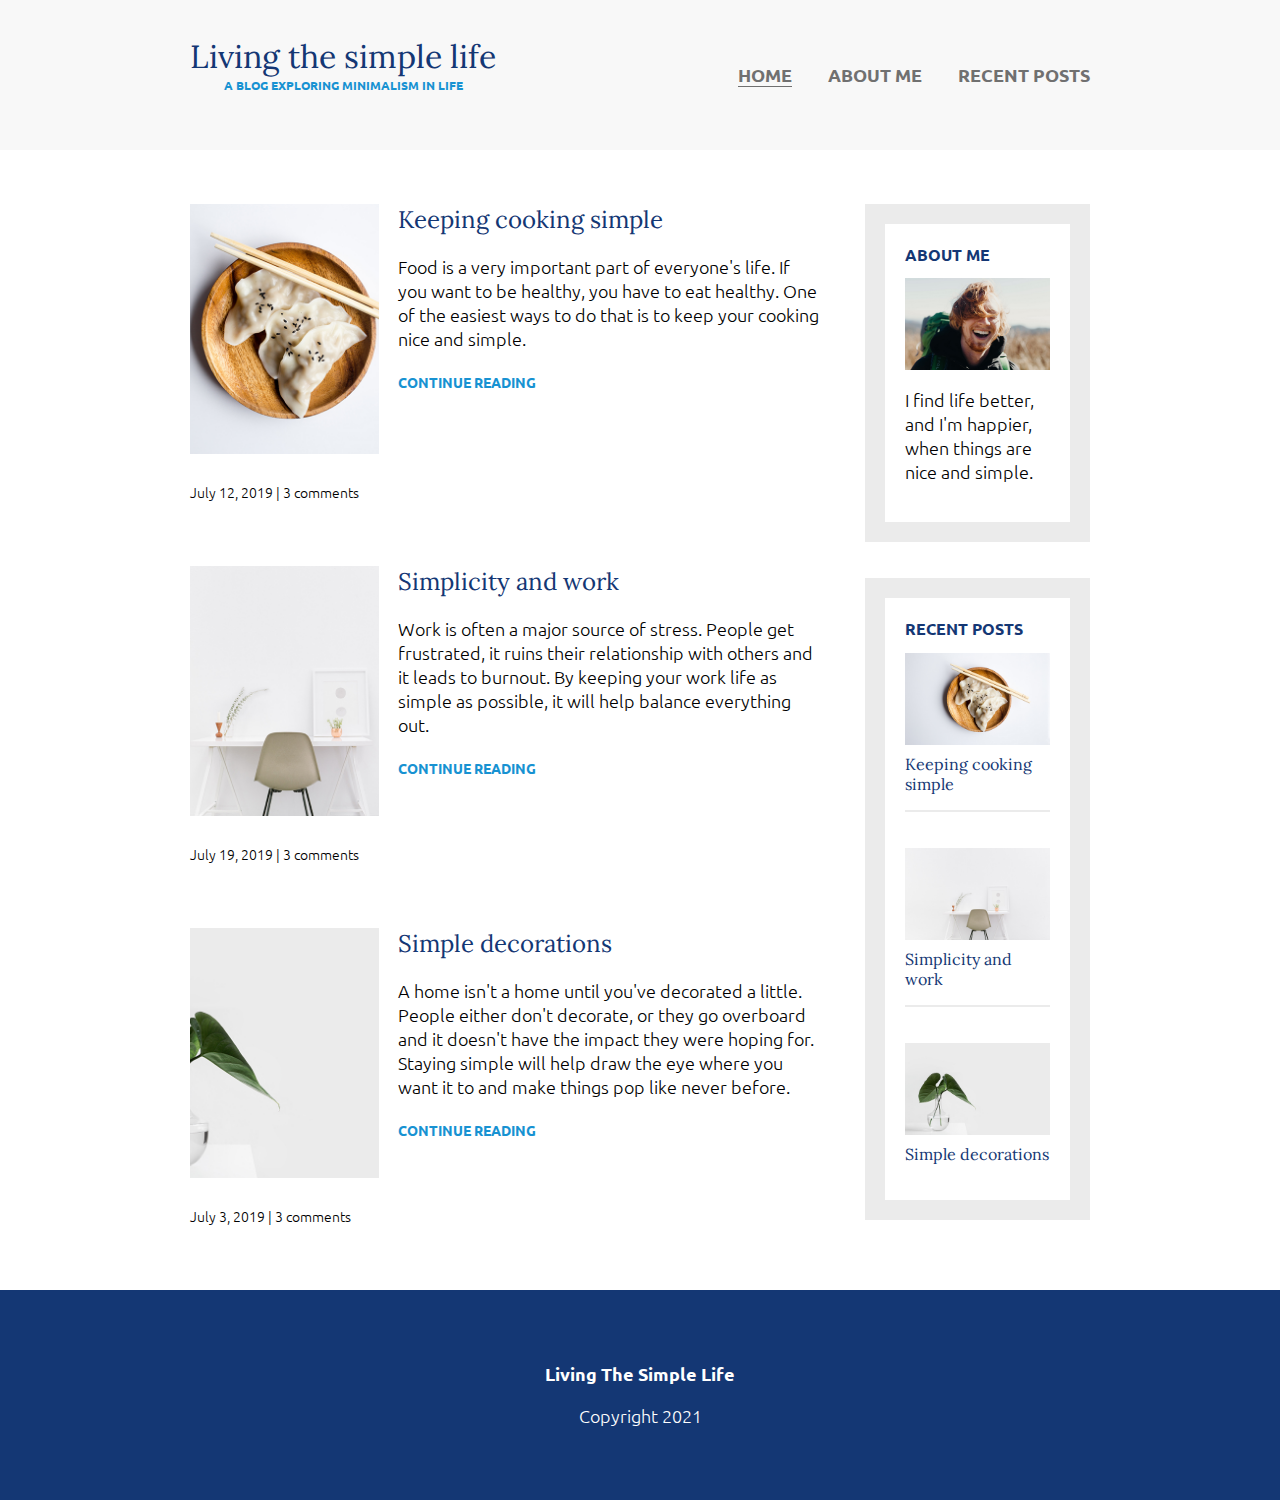
==== recent-posts.html @ d0a88ecf "completed widgets and footer" ====
<!DOCTYPE html>
<html lang="en">
    <head>
        <meta charset="UTF-8" />
        <meta http-equiv="X-UA-Compatible" content="IE=edge" />
        <meta name="viewport" content="width=device-width, initial-scale=1.0" />
        <link rel="preconnect" href="https://fonts.gstatic.com" />
        <link
            href="https://fonts.googleapis.com/css2?family=Lora&family=Ubuntu:wght@300;400;700&display=swap"
            rel="stylesheet"
        />
        <link rel="stylesheet" href="/styles.css" />
        <title>Document</title>
    </head>
    <body>
        <header>
            <div class="container container-flex">
                <div class="site-title">
                    <h1>Living the simple life</h1>
                    <p class="subtitle">A BLOG EXPLORING MINIMALISM IN LIFE</p>
                </div>
                <nav>
                    <ul>
                        <li><a href="#" class="current-page">HOME</a></li>
                        <li><a href="#">ABOUT ME</a></li>
                        <li><a href="#">RECENT POSTS</a></li>
                    </ul>
                </nav>
            </div>
        </header>

        <div class="container container-flex">
            <main role="main">

                <article class="article-recent">
                    <div class="article-recent-main">
                        <h2 class="article-title">Keeping cooking simple</h2>
                        <p class="article-body">
                            Food is a very important part of everyone's life. If
                            you want to be healthy, you have to eat healthy. One
                            of the easiest ways to do that is to keep your
                            cooking nice and simple.
                        </p>
                        <a href="" class="article-read-more"
                            >CONTINUE READING</a
                        >
                    </div>
                    <div class="article-recent-secondary">
                        <img
                            src="/images/food.jpg"
                            alt=""
                            class="article-image"
                        />
                        <p class="article-info">July 12, 2019 | 3 comments</p>
                    </div>
                </article>

                <article class="article-recent">
                    <div class="article-recent-main">
                        <h2 class="article-title">Simplicity and work</h2>
                        <p class="article-body">
                            Work is often a major source of stress. People get
                            frustrated, it ruins their relationship with others
                            and it leads to burnout. By keeping your work life
                            as simple as possible, it will help balance
                            everything out.
                        </p>
                        <a href="" class="article-read-more"
                            >CONTINUE READING</a
                        >
                    </div>
                    <div class="article-recent-secondary">
                        <img
                            src="/images/work.jpg"
                            alt=""
                            class="article-image"
                        />
                        <p class="article-info">July 19, 2019 | 3 comments</p>
                    </div>
                </article>

                <article class="article-recent">
                    <div class="article-recent-main">
                        <h2 class="article-title">Simple decorations</h2>
                        <p class="article-body">
                            A home isn't a home until you've decorated a little.
                            People either don't decorate, or they go overboard
                            and it doesn't have the impact they were hoping for.
                            Staying simple will help draw the eye where you want
                            it to and make things pop like never before.
                        </p>
                        <a href="" class="article-read-more"
                            >CONTINUE READING</a
                        >
                    </div>
                    <div class="article-recent-secondary">
                        <img
                            src="/images/deco.jpg"
                            alt=""
                            class="article-image"
                        />
                        <p class="article-info">July 3, 2019 | 3 comments</p>
                    </div>
                </article>
            </main>
            <aside class="sidebar">
                <div class="sidebar-widget">
                    <h2 class="widget-title">ABOUT ME</h2>
                    <img src="/images/about-me.jpg" alt="" class="widget-img" />
                    <p class="widget-body">
                        I find life better, and I'm happier, when things are
                        nice and simple.
                    </p>
                </div>

                <div class="sidebar-widget">
                    <h2 class="widget-title">RECENT POSTS</h2>
                    <div class="widget-recent-post">
                        <h3 class="widget-recent-post-title">
                            Keeping cooking simple
                        </h3>
                        <img src="/images/food.jpg" alt="" class="widget-img" />
                    </div>

                    <div class="widget-recent-post">
                        <h3 class="widget-recent-post-title">
                            Simplicity and work
                        </h3>
                        <img src="/images/work.jpg" alt="" class="widget-img" />
                    </div>

                    <div class="widget-recent-post">
                        <h3 class="widget-recent-post-title">
                            Simple decorations
                        </h3>
                        <img src="/images/deco.jpg" alt="" class="widget-img" />
                    </div>
                </div>
            </aside>
        </div>

        <footer>
            <p><strong>Living The Simple Life</strong></p>
            <p>Copyright 2021</p>
        </footer>
    </body>
</html>
---- styles.css ----
body {
    margin: 0;
    font-family: "Ubuntu", sans-serif;
    font-size: 1.125rem;
    font-weight: 300;
}

img {
    max-width: 100%;
    display: block;
}

/* Typography */
h1,
h2,
h3 {
    font-family: "Lora", serif;
    font-weight: 400;
    color: #143774;
    margin-top: 0;
}

h1 {
    font-size: 2rem;
    margin: 0;
}

p,
.article-info {
    font-family: "Ubuntu";
}

p {
    font-size: 1.125rem;
}

a {
    color: #1792d2;
}

a:hover,
a:focus {
    color: #143774;
}

strong {
    font-weight: 700;
}

/* logo subtitle */
.subtitle {
    font-family: "Ubuntu";
    font-weight: 700;
    font-size: 0.75rem;
    color: #1792d2;
    margin: 0;
}

.article-title {
    font-size: 1.5rem;
}

.article-read-more {
    font-family: "Ubuntu";
    font-weight: 700;
    font-size: 0.875rem;
    color: #1792d2;
    text-decoration: none;
}

.article-read-more:hover,
.article-read-more:focus {
    color: #143774;
    text-decoration: underline;
}

.article-info {
    font-size: 0.875rem;
    margin: 2em 0;
}

.widget-recent-post-title,
.widget-title {
    font-size: 1rem;
}

.widget-title {
    font-family: "Ubuntu";
    font-weight: 700;
}

/* layout */

.container {
    width: 90%;
    max-width: 900px;
    margin: 0 auto;
}

.container-flex {
    display: flex;
    flex-direction: column;
    justify-content: space-between;
}

header {
    text-align: center;
    background-color: #f8f8f8;
    padding: 2em 0;
    margin-bottom: 3em;
}

footer {
    background-color: #143774;
    color: #fff;
    text-align: center;
    padding: 3em;
}

/* navigation */

nav ul {
    list-style: none;
    padding: 0;
    display: flex;
    flex-direction: column;
    justify-content: center;
}

nav li {
    margin: .5em 0;
    font-family: "Ubuntu";
    font-weight: 700;
}

nav a {
    text-decoration: none;
    color: #707070;
}

nav a:hover,
nav a:focus {
    color: #1792d2;
}

.current-page {
    border-bottom: 1px solid #707070;
}

.current-page:hover {
    color: #707070;
}

@media (min-width: 775px) {
    .container-flex {
        flex-direction: row;
    }

    main {
        width: 70%;
    }

    aside {
        width: 25%;
        min-width: 200px;
    }

    nav ul {
        flex-direction: row;
    }
    
    nav li {
        margin-left: 2em;
    }
}

/* articles  */

.article-featured {
    border-bottom: #707070 1px solid;
    padding-bottom: 2em;
    margin-bottom: 2em;
}

.article-recent {
    display: flex;
    flex-direction: column;
    margin-bottom: 2em;
}

.article-recent-secondary {
    order: 1;
}

.article-recent-main{
    order: 2;
}

@media (min-width: 775px) {
    .article-recent {
        flex-direction: row;
        justify-content: space-between;
    }

    .article-recent-main {
        width: 67%;
    }

    .article-recent-secondary {
        width: 30%;
    }

    
    .article-featured {
        display: flex;
        flex-direction: column;
    }

    .article-image {
        order: -1;
    }

    .article-info {
        order: -1;
    }

    .article-image {
        width: 100%;
        min-height: 250px;
        object-fit: cover;
    }
}

/* widgets */

.sidebar-widget {
    border: solid #EBEBEB 20px;
    padding: 20px;
    margin-bottom: 2em;
}

.widget-recent-post {
    display: flex;
    flex-direction: column;
    border-bottom: #ebebeb 2px solid;
    margin-bottom: 2em;
}

.widget-recent-post:last-child {
    border: 0;
    margin-bottom: 0;
}

.widget-img {
    order: 1;
    margin-bottom: 0.5em;
}

.widget-recent-post-title {
    order: 2;
}
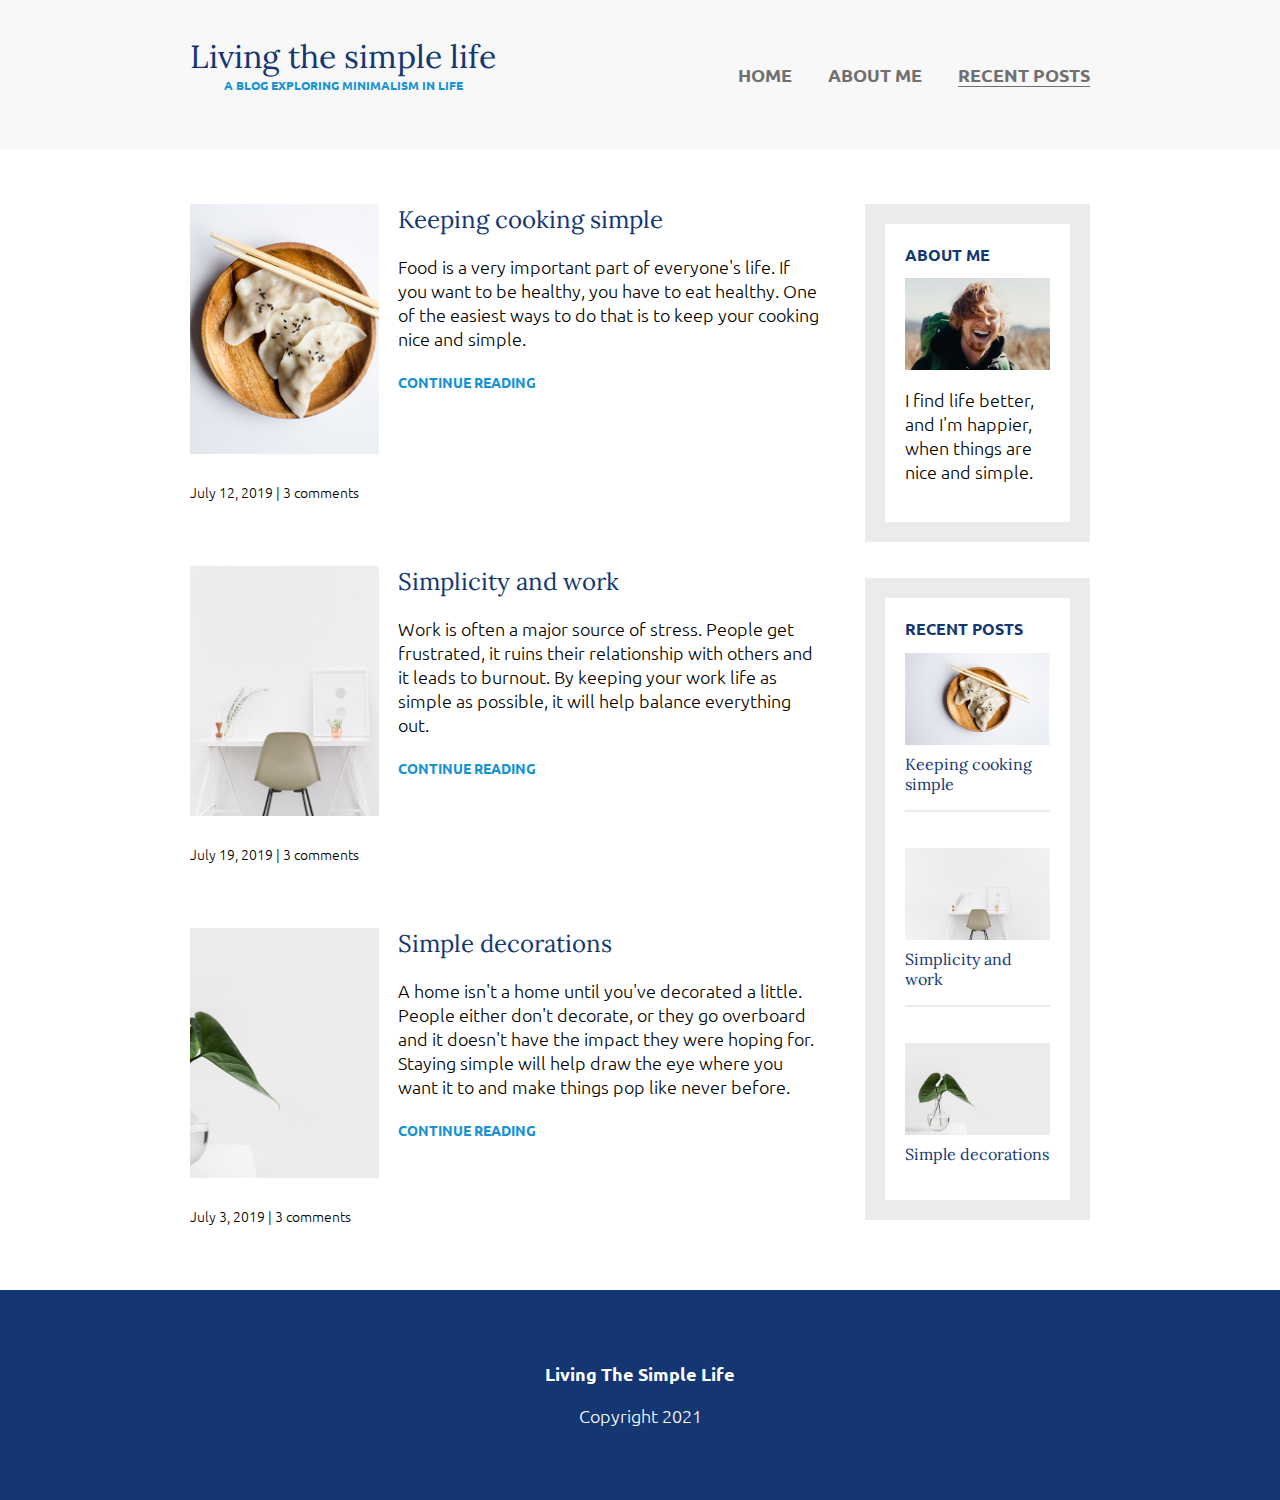
==== commit 0fbe458f: "website complete!" ====
--- a/recent-posts.html
+++ b/recent-posts.html
@@ -21,9 +21,9 @@
                 </div>
                 <nav>
                     <ul>
-                        <li><a href="#" class="current-page">HOME</a></li>
-                        <li><a href="#">ABOUT ME</a></li>
-                        <li><a href="#">RECENT POSTS</a></li>
+                        <li><a href="/index.html">HOME</a></li>
+                        <li><a href="/about-me.html">ABOUT ME</a></li>
+                        <li><a href="/recent-posts.html" class="current-page">RECENT POSTS</a></li>
                     </ul>
                 </nav>
             </div>
--- a/styles.css
+++ b/styles.css
@@ -8,6 +8,13 @@
 img {
     max-width: 100%;
     display: block;
+}
+
+.image-full {
+    width: 100%;
+    height: 300px;
+    object-fit: cover;
+    margin-bottom: 2em;
 }
 
 /* Typography */
@@ -20,6 +27,10 @@
     margin-top: 0;
 }
 
+h3 {
+    color: #1792d2;
+}
+
 h1 {
     font-size: 2rem;
     margin: 0;
@@ -258,4 +269,5 @@
 
 .widget-recent-post-title {
     order: 2;
-}
+    color: #143774;
+}
